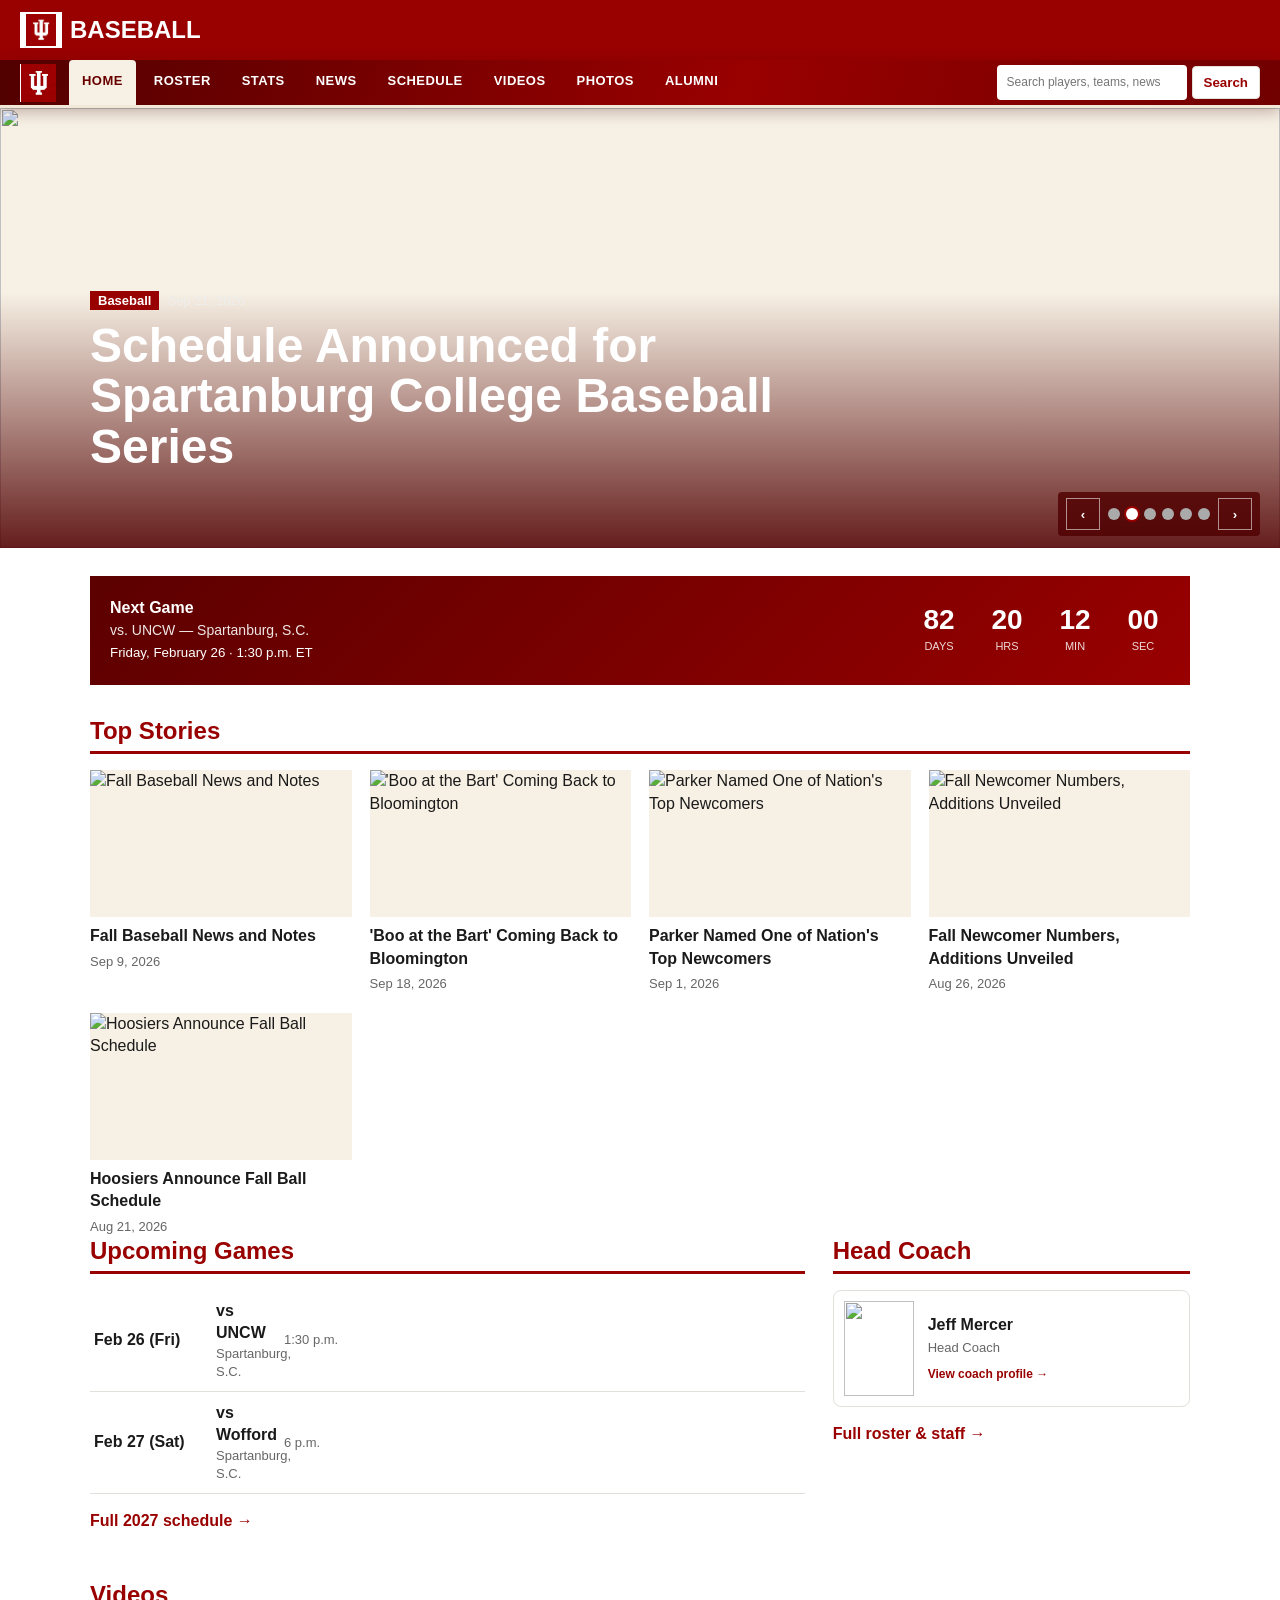
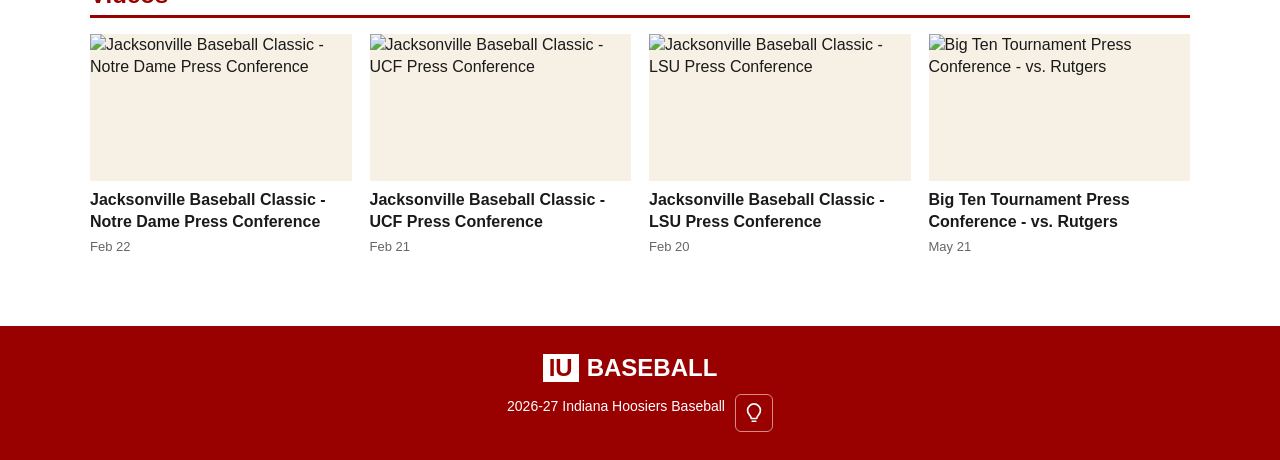
==== index.html @ c3f351bb "hi" ====
<!DOCTYPE html>
<html lang="en"><head><meta charset="utf-8">
<meta name="viewport" content="width=device-width,initial-scale=1">
<title>IU Baseball - Home</title>
<link rel="stylesheet" href="style.css">
</head><body>
<header class="top"><a class="brand" href="index.html"><b><img src="images/iu-altius-logo.jpg" alt="IU"></b> BASEBALL</a></header>
<nav class="sub" aria-label="Main navigation"><a class=on aria-current="page" href="index.html">Home</a><a href="Roster.html">Roster</a><a href="Stats.html">Stats</a><a href="News.html">News</a><a href="Schedule.html">Schedule</a><a href="Videos.html">Videos</a><a href="Photos.html">Photos</a><form class="site-search" action="Search.html" role="search"><input type="search" name="q" placeholder="Search players, teams, news" aria-label="Search players, opponents, and articles"><button type="submit">Search</button></form></nav>
<main id="app" data-view="index"></main>
<footer><div class="brand" style="justify-content:center"><b>IU</b> BASEBALL</div>2026-27 Indiana Hoosiers Baseball</footer>
<script src="Data.js"></script>
<script src="Render.js"></script>
<div class="modal-bg" id="modalBg"><div class="modal"><div class="mhead"><h3 id="mTitle"></h3><button class="mclose" onclick="closeModal()">&times;</button></div><div class="mbody" id="mBody"></div></div></div>
</body></html>
---- style.css ----
:root{--c:#990000;--d:#5c0000;--ink:#1a1a1a;--m:#666;--l:#e3e0dc;--s:#f5f3f0}

*{box-sizing:border-box}

body{
  margin:0;
  font-family:"Helvetica Neue",Arial,sans-serif;
  color:var(--ink);
  line-height:1.4;
}

a{
  color:inherit;
  text-decoration:none;
}

a:focus-visible{
  outline:3px solid #000;
  outline-offset:2px;
}

.top{
  background:var(--c);
  color:#fff;
  display:flex;
  align-items:center;
  padding:0 20px;
  height:60px;
  gap:8px;
}

.brand{
  font:700 24px/1 Impact,"Arial Narrow",sans-serif;
  display:flex;
  gap:8px;
  align-items:center;
  margin-right:20px;
}

.brand b{
  background:#fff;
  color:var(--c);
  padding:2px 6px;
  display:flex;
  align-items:center;
  justify-content:center;
}

.brand b img{
  display:block;
  width:30px;
  height:32px;
  object-fit:contain;
}

.top nav{
  display:flex;
  overflow-x:auto;
}

.top nav a{
  padding:20px 13px;
  font-weight:600;
  font-size:14px;
  white-space:nowrap;
}

.top nav a:hover{
  background:var(--d);
}

.sub{
  position:sticky;
  top:0;
  z-index:30;
  background:linear-gradient(105deg,#520000 0%,#990000 58%,#710000 100%);
  border-bottom:3px solid #f2e8d7;
  box-shadow:0 4px 14px rgba(56,0,0,.28);
  display:flex;
  align-items:center;
  gap:5px;
  padding:0 20px;
  overflow-x:auto;
  scrollbar-width:thin;
}

.sub .sp{
  font:700 21px Impact,"Arial Narrow",sans-serif;
  color:var(--c);
  margin-right:24px;
}

.sub:before{
  content:"";
  display:block;
  width:32px;
  height:34px;
  background:#fff url("images/iu-altius-logo.jpg") center/contain no-repeat;
  padding:2px;
  margin-right:8px;
  flex:none;
}

.sub a{
  padding:12px 13px;
  color:#fff;
  font-weight:700;
  font-size:13px;
  letter-spacing:.035em;
  text-transform:uppercase;
  border-bottom:3px solid transparent;
  border-radius:4px 4px 0 0;
  white-space:nowrap;
  transition:background .18s,color .18s,transform .18s;
}

.sub a:hover{
  background:rgba(255,255,255,.15);
  color:#fff;
  transform:translateY(-1px);
}

.sub a.on{
  color:#690000;
  background:#f7f0e4;
  border-bottom-color:#f7f0e4;
}

.wrap{
  max-width:1140px;
  margin:0 auto;
  padding:28px 20px;
}

h2{
  font:700 24px Impact,"Arial Narrow",sans-serif;
  color:var(--c);
  border-bottom:3px solid var(--c);
  padding-bottom:6px;
  margin:32px 0 16px;
}

h2:first-child{
  margin-top:0;
}

/* =========================
   HERO
   ========================= */

.hero{
  position:relative;
  height:440px;
  background:#f7f0e4;
  color:#fff;
  display:flex;
  align-items:flex-end;
  overflow:hidden;
}

.hero:after{
  content:"";
  position:absolute;
  z-index:1;
  inset:0;
  pointer-events:none;
  background:linear-gradient(transparent 42%,rgba(80,0,0,.88));
}

.hero .hero-image{
  position:absolute;
  inset:0;
  width:100%;
  height:100%;
  object-fit:contain;
  background:#f7f0e4;
  opacity:0;
  transition:opacity .8s ease;
}

.hero .hero-image.active{
  opacity:1;
}

.hero .hero-content{
  position:relative;
  z-index:2;
  padding:32px 20px 76px;
  max-width:1140px;
  margin:0 auto;
  width:100%;
}

.hero-slider{
  position:relative;
}

.tag{
  background:var(--c);
  padding:2px 8px;
  font-size:13px;
  font-weight:700;
  margin-right:8px;
}

.hero h1{
  font:700 clamp(26px,5vw,48px)/1.05 Impact,"Arial Narrow",sans-serif;
  margin:10px 0 0;
  max-width:min(800px,calc(100% - 120px));
}

.hero-controls{
  position:absolute;
  z-index:3;
  right:20px;
  bottom:12px;
  display:flex;
  align-items:center;
  gap:8px;
  padding:6px 8px;
  background:rgba(80,0,0,.82);
  border-radius:4px;
}

.hero-controls button{
  min-width:34px;
  height:32px;
  border:1px solid rgba(255,255,255,.55);
  background:transparent;
  color:#fff;
  font-weight:700;
  cursor:pointer;
}

.hero-controls button:hover,
.hero-controls button:focus-visible{
  background:var(--c);
}

.hero-dots{
  display:flex;
  align-items:center;
  gap:6px;
}

.hero-dots .story-dot{
  min-width:12px;
  width:12px;
  height:12px;
  border:0;
  border-radius:50%;
  padding:0;
  background:#aaa;
}

.hero-dots .story-dot.on{
  background:#fff;
  box-shadow:0 0 0 2px var(--c);
}

/* =========================
   GENERAL CARDS
   ========================= */

.grid{
  display:grid;
  gap:18px;
  grid-template-columns:repeat(auto-fill,minmax(250px,1fr));
}

.card img{
  width:100%;
  aspect-ratio:16/9;
  object-fit:contain;
  background:#f7f0e4;
  display:block;
}

.card h3{
  font-size:16px;
  margin:8px 0 2px;
}

.card:hover h3{
  color:var(--c);
}

.card small,
.date{
  color:var(--m);
  font-size:13px;
}

/* =========================
   GAMES
   ========================= */

.game{
  display:grid;
  grid-template-columns:110px 56px 1fr 130px;
  gap:12px;
  align-items:center;
  padding:10px 4px;
  border-bottom:1px solid var(--l);
}

.game img{
  width:48px;
  height:48px;
  object-fit:contain;
}

.game b{
  font-size:16px;
}

.game span{
  color:var(--m);
  font-size:13px;
  display:block;
}

.pill{
  background:var(--c);
  color:#fff;
  font-size:11px;
  padding:1px 6px;
  margin-left:6px;
  font-weight:700;
  font-style:normal;
}

/* =========================
   PLAYER / ROSTER CARDS
   ========================= */

.pl{
  text-align:center;
  display:block;
  position:relative;
  overflow:hidden;
  border:1px solid var(--l);
}

/*
   ALL roster cards use the exact same
   340px tall image area.
*/
.pl .ph-wrap{
  width:100%;
  height:340px;
  overflow:hidden;
  background:var(--s);
  display:flex;
  align-items:flex-start;
  justify-content:center;
  position:relative;
}

/*
   REAL PLAYER PHOTOS

   contain = don't crop the player
   center top = prioritize the player's
   head and hat at the top
*/
.pl img.ph{
  display:block;
  width:100%;
  height:100%;
  object-fit:cover;
  object-position:center 12%;
  transform:scale(1.05);
  transform-origin:center top;
  background:var(--s);
}

.top-row,
.team-stats-row{
  display:grid;
  gap:18px;
  grid-template-columns:1.2fr 1fr;
  margin:18px 0 8px;
}

.panel{
  background:#fff;
  border:1px solid var(--l);
  border-radius:12px;
  padding:16px 18px;
  box-shadow:0 12px 28px rgba(0,0,0,.04);
}

.panel h2{
  margin:0 0 12px;
  padding-bottom:6px;
  font-size:22px;
}

.mini-table{
  width:100%;
  border-collapse:collapse;
  font-size:13px;
}

.mini-table th,
.mini-table td{
  padding:8px 6px;
  border-bottom:1px solid var(--l);
  text-align:left;
}

.mini-table th{
  font-size:11px;
  text-transform:uppercase;
  letter-spacing:.08em;
  color:var(--m);
}

.mini-table .active td{
  background:rgba(153,0,0,.04);
  color:var(--c);
  font-weight:700;
}

.leaders-grid{
  display:grid;
  gap:10px;
}

.leader-item{
  display:flex;
  align-items:center;
  gap:10px;
  padding:8px 0;
  border-bottom:1px solid var(--l);
}

.leader-item:last-child{
  border-bottom:0;
}

.leader-item img{
  width:52px;
  height:52px;
  object-fit:cover;
  border-radius:50%;
  border:1px solid var(--l);
  background:var(--s);
}

.leader-item strong,
.leader-item span,
.leader-item b{
  display:block;
}

.leader-item span{
  color:var(--m);
  font-size:12px;
  text-transform:uppercase;
}

.leader-item b{
  color:var(--c);
  font-size:16px;
}

@media (max-width: 720px){
  .top-row,
  .team-stats-row,
  .two{
    grid-template-columns:1fr;
  }
}

.site-search{
  display:flex;
  align-items:center;
  gap:5px;
  margin-left:auto;
  padding:5px 0 5px 8px;
  flex:none;
}

.site-search input{
  width:190px;
  border:1px solid rgba(255,255,255,.4);
  border-radius:4px;
  background:#fff;
  padding:8px 9px;
  font:inherit;
  font-size:12px;
}

.site-search button,
.roster-filters button{
  border:1px solid #e3e0dc;
  background:#fff;
  color:var(--c);
  border-radius:4px;
  padding:8px 11px;
  font-weight:700;
  cursor:pointer;
}

.site-search button:hover,
.roster-filters button:hover,
.roster-filters button.on{
  background:#f2e8d7;
  color:var(--d);
}

.roster-filters{
  display:flex;
  flex-wrap:wrap;
  gap:8px;
}

.roster-grid{
  grid-template-columns:repeat(auto-fill,minmax(170px,1fr));
}

.pl[role="link"]{
  cursor:pointer;
}

.roster-grid .pl[hidden]{
  display:none;
}

.pl[role="link"]:focus-visible{
  outline:3px solid var(--c);
  outline-offset:3px;
}

.page-heading,
.section-heading{
  display:flex;
  align-items:center;
  justify-content:space-between;
  gap:12px;
}

.page-heading h2,
.section-heading h2{
  flex:1;
}

.season-control{
  display:flex;
  align-items:center;
  gap:8px;
  white-space:nowrap;
  font-size:13px;
  font-weight:700;
}

.season-control select{
  border:1px solid var(--l);
  border-radius:4px;
  background:#fff;
  padding:8px 10px;
  font:inherit;
}

.home-dashboard{
  display:grid;
  grid-template-columns:1.1fr .9fr;
  gap:18px;
  margin:18px 0;
}

.section-heading a,
.back-link{
  color:var(--c);
  font-weight:700;
  font-size:13px;
}

.empty-state{
  color:var(--m);
  font-size:14px;
  margin:12px 0;
}

.result-list{
  display:grid;
  gap:8px;
}

.result-card{
  display:flex;
  flex-direction:column;
  align-items:flex-start;
  gap:4px;
  width:100%;
  border:1px solid var(--l);
  border-radius:6px;
  background:#fff;
  padding:10px 12px;
  color:var(--ink);
  text-align:left;
  cursor:pointer;
}

.result-card:hover,
.search-results button:hover{
  border-color:var(--c);
  background:#fbf8f3;
}

.result-card span,
.result-card small{
  color:var(--m);
  font-size:12px;
}

.home-leaders{
  margin:18px 0;
}

.leaders-grid{
  grid-template-columns:repeat(auto-fit,minmax(150px,1fr));
}

.leader-item{
  color:inherit;
}

.leader-item:hover strong{
  color:var(--c);
}

.team-stats-row{
  margin:18px 0;
}

.team-stats-row>.panel{
  min-width:0;
}

.stats-table{
  width:100%;
  border-collapse:collapse;
  white-space:nowrap;
  font-size:13px;
}

.stats-table th,
.stats-table td{
  padding:8px 7px;
  border-bottom:1px solid var(--l);
  text-align:left;
}

.stats-table th button{
  border:0;
  background:none;
  color:var(--m);
  padding:0;
  font:700 11px Arial,sans-serif;
  cursor:pointer;
}

.stats-table th button:hover,
.stats-table td a{
  color:var(--c);
}

.table-scroll{
  max-width:100%;
  overflow-x:auto;
}

.empty-cell{
  color:var(--m);
  padding:12px !important;
}

.series-dates button{
  min-height:76px;
  padding:10px 12px;
  border:0;
  border-right:1px solid var(--l);
  background:#fff;
  text-align:left;
  cursor:pointer;
}

.series-dates button:hover{
  background:#fbf8f3;
}

.series-dates button b,
.series-dates button span,
.series-dates button small{
  display:block;
}

.series-dates button small{
  color:var(--c);
  font-size:11px;
  margin-top:5px;
}

.game-detail dl,
.profile-bio dl{
  display:grid;
  grid-template-columns:minmax(120px,.7fr) 1fr;
  gap:8px 14px;
}

.game-detail dt,
.profile-bio dt{
  color:var(--m);
  font-weight:700;
}

.game-detail dd,
.profile-bio dd{
  margin:0;
}

.button-link{
  display:inline-block;
  border-radius:4px;
  background:var(--c);
  color:#fff;
  padding:9px 13px;
  font-weight:700;
}

.player-profile{
  display:grid;
  grid-template-columns:minmax(220px,.8fr) 1.2fr;
  gap:18px;
  margin:16px 0;
}

.profile-photo{
  width:100%;
  max-height:480px;
  object-fit:cover;
  object-position:center 8%;
  border-radius:10px;
  background:#fff;
}

.profile-bio h2{
  margin-top:0;
}

.profile-number{
  display:inline-block;
  color:#fff;
  background:var(--c);
  border-radius:4px;
  padding:4px 8px;
  font-weight:700;
}

.profile-stats,
.player-profile~.panel{
  margin:18px 0;
}

.search-results{
  display:grid;
  gap:8px;
  margin-bottom:20px;
}

.search-results button{
  border:1px solid var(--l);
  border-radius:5px;
  background:#fff;
  color:var(--ink);
  padding:12px;
  text-align:left;
  cursor:pointer;
}

@media (max-width: 720px){
  .home-dashboard,
  .player-profile{
    grid-template-columns:1fr;
  }

  .profile-photo{
    max-height:420px;
  }

  .site-search input{
    width:150px;
  }

  .page-heading{
    align-items:flex-start;
    flex-direction:column;
  }
}

/*
   IU LOGO FALLBACK

   Takes up the FULL 340px photo section
   instead of being limited to a small
   logo in the middle.
*/
.pl img.iulogo,
.pl .iulogo{
  display:block;
  width:100%;
  height:100%;
  max-width:none;
  max-height:none;
  object-fit:contain;
  object-position:center center;
  background:#fff;
  padding:0;
  margin:0;
}

/* Non-image placeholder */
.ph{
  background:linear-gradient(160deg,var(--c),var(--d));
  color:#fff;
  display:flex;
  flex-direction:column;
  align-items:center;
  justify-content:center;
  font:700 44px Impact,sans-serif;
  position:relative;
  width:100%;
  height:100%;
}

.ph small{
  font:600 13px Arial;
  opacity:.8;
}

.ph i{
  position:absolute;
  top:6px;
  left:8px;
  font:700 18px Arial;
  font-style:normal;
}

.pl h3{
  font-size:15px;
  margin:8px 0 0;
}

.pl p{
  margin:2px 0;
  font-size:13px;
  color:var(--m);
}

.pl .meta{
  padding:8px 6px;
}

/* Player hover overlay */

.pl .ov{
  position:absolute;
  inset:0;
  background:rgba(0,0,0,.72);
  display:flex;
  flex-direction:column;
  align-items:center;
  justify-content:center;
  gap:8px;
  opacity:0;
  transition:opacity .15s;
}

.pl:hover .ov,
.pl:focus-within .ov{
  opacity:1;
}

.ov button{
  background:#fff;
  color:var(--c);
  border:0;
  font-weight:700;
  font-size:12px;
  padding:6px 14px;
  cursor:pointer;
}

.ov button:hover{
  background:var(--s);
}

/* =========================
   COACHES
   ========================= */

.co{
  display:flex;
  gap:14px;
  align-items:center;
}

.co img{
  width:70px;
  height:95px;
  object-fit:contain;
}

.note{
  background:var(--s);
  border-left:4px solid var(--c);
  padding:10px 14px;
  font-size:13px;
  color:var(--m);
  margin-top:24px;
}

.two{
  display:grid;
  gap:28px;
  grid-template-columns:2fr 1fr;
}

/* =========================
   SCHEDULE
   ========================= */

.schedule-filters{
  display:flex;
  flex-wrap:wrap;
  gap:8px;
  margin:18px 0 8px;
}

.schedule-filters button{
  border:1px solid var(--l);
  background:#fff;
  color:var(--ink);
  padding:8px 14px;
  font-weight:700;
  cursor:pointer;
}

.schedule-filters button:hover,
.schedule-filters button.on{
  background:var(--c);
  border-color:var(--c);
  color:#fff;
}

.schedule-count{
  font-size:13px;
  color:var(--m);
  margin:8px 0 14px;
}

.schedule-grid{
  display:grid;
  grid-template-columns:repeat(2,minmax(0,1fr));
  gap:14px;
}

.series{
  border:1px solid var(--l);
  background:#fff;
}

.series-head{
  display:flex;
  align-items:center;
  gap:12px;
  padding:12px;
  border-bottom:1px solid var(--l);
}

.series-head img{
  width:52px;
  height:52px;
  object-fit:contain;
  flex:none;
}

.series-head div{
  min-width:0;
  flex:1;
}

.series-head h3{
  margin:0;
  font-size:16px;
}

.series-head p{
  margin:3px 0 0;
  color:var(--m);
  font-size:12px;
}

.series-badge{
  background:var(--s);
  color:var(--c);
  font-size:11px;
  font-weight:700;
  padding:4px 7px;
}

.series-dates{
  display:grid;
  grid-template-columns:repeat(auto-fit,minmax(94px,1fr));
}

.series-dates div{
  padding:10px 12px;
  border-right:1px solid var(--l);
}

.series-dates div:last-child{
  border-right:0;
}

.series-dates b,
.series-dates span{
  display:block;
}

.series-dates b{
  font-size:13px;
}

.series-dates span{
  color:var(--m);
  font-size:12px;
  margin-top:2px;
}

/* =========================
   FOOTER
   ========================= */

footer{
  background:var(--c);
  color:#fff;
  text-align:center;
  padding:28px 20px;
  font-size:14px;
  margin-top:40px;
}

/* =========================
   COUNTDOWN
   ========================= */

.countdown{
  background:linear-gradient(135deg,var(--d),var(--c));
  color:#fff;
  padding:22px 20px;
  display:flex;
  flex-wrap:wrap;
  gap:24px;
  align-items:center;
  justify-content:space-between;
  margin-bottom:8px;
}

.countdown h3{
  margin:0 0 4px;
  font:700 16px/1.2 Impact,"Arial Narrow",sans-serif;
}

.countdown .opp{
  font-size:14px;
  opacity:.9;
}

.cd-nums{
  display:flex;
  gap:14px;
}

.cd-nums div{
  text-align:center;
  min-width:54px;
}

.cd-nums b{
  display:block;
  font:700 28px/1 Impact,sans-serif;
}

.cd-nums span{
  font-size:11px;
  opacity:.85;
  text-transform:uppercase;
}

/* =========================
   MODAL
   ========================= */

.modal-bg{
  position:fixed;
  inset:0;
  background:rgba(0,0,0,.6);
  display:none;
  align-items:center;
  justify-content:center;
  z-index:50;
  padding:20px;
}

.modal-bg.open{
  display:flex;
}

.modal{
  background:var(--bg,#fff);
  max-width:520px;
  width:100%;
  max-height:85vh;
  overflow:auto;
  position:relative;
  color:var(--ink);
}

.modal .mhead{
  background:var(--c);
  color:#fff;
  padding:16px 20px;
  display:flex;
  justify-content:space-between;
  align-items:center;
}

.modal .mhead h3{
  margin:0;
  font:700 20px Impact,"Arial Narrow",sans-serif;
}

.modal .mclose{
  background:none;
  border:0;
  color:#fff;
  font-size:22px;
  cursor:pointer;
  line-height:1;
}

.modal .mbody{
  padding:18px 20px;
}

.modal table{
  width:100%;
  border-collapse:collapse;
  margin-top:8px;
}

.modal td,
.modal th{
  padding:6px 8px;
  border-bottom:1px solid var(--l);
  text-align:left;
  font-size:14px;
}

.tabs{
  display:flex;
  gap:4px;
  margin-bottom:10px;
}

.tabs button{
  flex:1;
  padding:8px;
  border:1px solid var(--l);
  background:var(--s);
  font-weight:700;
  font-size:13px;
  cursor:pointer;
}

.tabs button.on{
  background:var(--c);
  color:#fff;
  border-color:var(--c);
}

.tabpane{
  display:none;
}

.tabpane.on{
  display:block;
}

/* =========================
   LIVE SCORE
   ========================= */

.ls-board{
  border:1px solid var(--l);
}

.ls-head{
  background:var(--c);
  color:#fff;
  padding:10px 16px;
  font-weight:700;
}

.ls-status{
  padding:14px 16px;
  color:var(--m);
  font-size:14px;
}

table.linescore{
  width:100%;
  border-collapse:collapse;
  font-size:13px;
}

table.linescore th,
table.linescore td{
  border:1px solid var(--l);
  padding:6px 8px;
  text-align:center;
}

table.linescore td:first-child,
table.linescore th:first-child{
  text-align:left;
}

/* =========================
   BLOG
   ========================= */

.blog-entry{
  display:flex;
  gap:14px;
  padding:14px 0;
  border-bottom:1px solid var(--l);
}

.blog-entry b{
  color:var(--c);
  min-width:70px;
  display:inline-block;
}

/* =========================
   PHOTO GRID
   ========================= */

.photo-grid{
  display:grid;
  gap:10px;
  grid-template-columns:repeat(auto-fill,minmax(220px,1fr));
}

.photo-grid img{
  width:100%;
  aspect-ratio:4/3;
  object-fit:contain;
  background:#f7f0e4;
  cursor:pointer;
}

/* =========================
   LIVE UPDATE
   ========================= */

.live-update{
  display:flex;
  gap:14px;
  align-items:center;
  margin:18px 0;
  padding:14px 16px;
  background:#f7f0e4;
  border-left:4px solid var(--c);
}

.live-badge{
  flex:none;
  background:var(--c);
  color:#fff;
  font-size:12px;
  font-weight:800;
  letter-spacing:.08em;
  padding:5px 8px;
}

.live-update div{
  flex:1;
}

.live-update p{
  margin:3px 0 0;
  font-size:13px;
}

.live-update>a{
  color:var(--c);
  font-weight:700;
  white-space:nowrap;
}

.live-update>a:hover{
  text-decoration:underline;
}

/* =========================
   RESPONSIVE
   ========================= */

@media(max-width:800px){

  .two{
    grid-template-columns:1fr;
  }

  .game{
    grid-template-columns:80px 44px 1fr;
  }

  .game .t{
    display:none;
  }

  .hero{
    height:320px;
  }

  .schedule-grid{
    grid-template-columns:1fr;
  }
}

@media(max-width:540px){

  .sub{
    padding:0 8px;
  }
}

  .schedule-title{
    display:flex;
    align-items:flex-end;
    justify-content:space-between;
    gap:18px;
    padding:8px 0 18px;
  }

  .schedule-title h2,
  .stats-page .page-heading h2{
    margin:4px 0 6px;
  }

  .schedule-title p{
    margin:0;
    color:var(--m);
  }

  .schedule-eyebrow{
    color:var(--m);
    font-size:12px;
    font-weight:700;
    letter-spacing:.1em;
    text-transform:uppercase;
  }

  .schedule-countdown-link{
    padding:9px 14px;
    border:1px solid var(--l);
    border-radius:6px;
    color:var(--c);
    font-weight:700;
    white-space:nowrap;
  }

  .schedule-page .countdown-compact{
    min-height:0;
    padding:15px 20px;
    margin:0 0 24px;
    gap:12px;
    border-radius:10px;
    box-shadow:0 10px 22px rgba(92,0,0,.13);
  }

  .schedule-page .countdown-compact>div:first-child{
    min-width:0;
    flex:1;
  }

  .schedule-page .countdown-compact h3{
    font-size:19px;
  }

  .schedule-page .countdown-compact .cd-nums{
    gap:8px;
  }

  .schedule-page .countdown-compact .cd-nums div{
    min-width:42px;
  }

  .schedule-page .countdown-compact .cd-nums b{
    font-size:26px;
  }

  .schedule-season-heading{
    display:flex;
    align-items:baseline;
    justify-content:space-between;
    gap:12px;
    margin:20px 0 10px;
  }

  .schedule-season-heading h3{
    margin:0;
    font:700 21px Impact,"Arial Narrow",sans-serif;
  }

  .schedule-season-heading span{
    color:var(--m);
    font-size:13px;
  }

  .schedule-page .schedule-filters{
    padding:12px;
    margin:0;
    border:1px solid var(--l);
    border-radius:8px 8px 0 0;
    background:#faf9f7;
  }

  .schedule-page .schedule-count{
    margin:0;
    padding:8px 12px;
    border:1px solid var(--l);
    border-top:0;
    border-radius:0 0 8px 8px;
  }

  .schedule-page .schedule-grid{
    grid-template-columns:repeat(3,minmax(0,1fr));
    gap:16px;
    margin-top:18px;
  }

  .schedule-page .series{
    overflow:hidden;
    border:1px solid #ded9d3;
    border-radius:10px;
    box-shadow:0 6px 18px rgba(0,0,0,.045);
    transition:transform .16s ease,box-shadow .16s ease;
  }

  .schedule-page .series:hover{
    transform:translateY(-2px);
    box-shadow:0 11px 24px rgba(0,0,0,.09);
  }

  .schedule-page .series-head{
    min-height:92px;
    padding:13px;
    background:linear-gradient(110deg,#fff 0%,#faf8f5 100%);
  }

  .schedule-page .series-head img{
    width:58px;
    height:58px;
  }

  .schedule-page .series-head h3{
    font-size:17px;
  }

  .schedule-page .series-badge{
    flex:none;
    border-radius:999px;
    padding:5px 9px;
  }

  .schedule-page .series-dates{
    grid-template-columns:repeat(auto-fit,minmax(100px,1fr));
  }

  .schedule-page .series-dates button{
    width:100%;
    min-width:0;
    min-height:78px;
    padding:10px;
    border-right:1px solid var(--l);
  }

  .schedule-page .series-dates button:last-child{
    border-right:0;
  }

  .schedule-page .series-dates button b{
    font-size:13px;
  }

  .schedule-page .series-dates button span{
    color:var(--m);
    font-size:12px;
  }

  .coach-card{
    min-height:116px;
    border:1px solid var(--l);
    border-radius:8px;
    padding:10px;
    color:inherit;
    transition:border-color .15s ease,transform .15s ease,box-shadow .15s ease;
  }

  .coach-card:hover{
    border-color:var(--c);
    transform:translateY(-2px);
    box-shadow:0 8px 18px rgba(0,0,0,.08);
  }

  .coach-card .coach-link{
    display:block;
    margin-top:7px;
    color:var(--c);
    font-size:12px;
    font-weight:700;
  }

  .coach-profile{
    display:grid;
    grid-template-columns:minmax(220px,.72fr) 1.28fr;
    gap:24px;
    margin-top:18px;
    padding:22px;
  }

  .coach-profile>img{
    display:block;
    width:100%;
    max-height:460px;
    object-fit:cover;
    object-position:center top;
    border-radius:8px;
    background:var(--s);
  }

  .coach-profile h2{
    margin:5px 0 8px;
  }

  .coach-profile-content{
    min-width:0;
  }

  .coach-biography p{
    margin:0 0 14px;
    line-height:1.65;
  }

  .player-bio-copy{
    line-height:1.65;
    white-space:pre-line;
  }

  .player-season-stats{
    display:grid;
    grid-template-columns:repeat(auto-fit,minmax(260px,1fr));
    gap:18px;
    margin-top:16px;
  }

  .player-stat-category{
    min-width:0;
  }

  .player-stat-category h3{
    margin:0 0 8px;
  }

  .coach-role{
    margin:0 0 18px;
    color:var(--m);
    font-weight:700;
  }

  .coach-profile li,
  .season-notes li{
    margin:8px 0;
  }

  .record-summary{
    display:flex;
    gap:12px;
    margin:18px 0;
  }

  .record-summary>div{
    display:flex;
    flex-direction:column;
    gap:3px;
    min-width:145px;
    padding:14px 18px;
    border-left:4px solid var(--c);
    border-radius:5px;
    background:var(--s);
  }

  .record-summary span{
    color:var(--m);
    font-size:12px;
    font-weight:700;
    text-transform:uppercase;
  }

  .record-summary strong{
    color:var(--c);
    font:700 26px Impact,"Arial Narrow",sans-serif;
  }

  .history-stats-grid{
    display:grid;
    grid-template-columns:repeat(3,minmax(0,1fr));
    gap:14px;
  }

  .history-panel h3,
  .season-notes h3{
    margin:0 0 10px;
    color:var(--c);
  }

  .history-panel .mini-table th{
    text-align:left;
  }

  .season-notes{
    margin-top:16px;
  }

  @media(max-width:1000px){
    .schedule-page .schedule-grid{
      grid-template-columns:repeat(2,minmax(0,1fr));
    }
  }

  @media(max-width:720px){
    .schedule-title{
      align-items:flex-start;
    }

    .schedule-page .countdown-compact .cd-nums{
      gap:12px;
    }

    .history-stats-grid{
      grid-template-columns:repeat(2,minmax(0,1fr));
    }

    .coach-profile{
      grid-template-columns:minmax(150px,.7fr) 1.3fr;
      gap:14px;
      padding:16px;
    }
  }

  @media(max-width:540px){
    .schedule-title{
      flex-direction:row;
      align-items:center;
      gap:10px;
    }

    .schedule-countdown-link{
      padding:8px 10px;
      font-size:12px;
    }

    .schedule-page .countdown-compact .cd-nums{
      gap:4px;
    }

    .schedule-page .countdown-compact .cd-nums div{
      min-width:34px;
    }

    .schedule-page .countdown-compact .cd-nums b{
      font-size:22px;
    }

    .schedule-page .schedule-grid{
      grid-template-columns:1fr;
    }

    .schedule-season-heading{
      align-items:flex-start;
      flex-direction:column;
    }

    .history-stats-grid,
    .coach-profile{
      grid-template-columns:1fr;
    }

    .coach-profile>img{
      max-height:380px;
    }
  }

@media(max-width:540px){

  .sub:before{
    margin-right:3px;
  }

  .sub a{
    padding:12px 10px;
    font-size:12px;
  }

  .hero{
    height:300px;
  }

  .hero .hero-content{
    padding:22px 14px 76px;
  }

  .hero-controls{
    right:8px;
    bottom:8px;
    gap:5px;
  }

  .hero-controls button{
    min-width:30px;
    height:30px;
  }

  .hero-dots{
    gap:4px;
  }

  .hero-dots .story-dot{
    min-width:10px;
    width:10px;
    height:10px;
  }

  .series-head{
    gap:8px;
    padding:10px;
  }

  .series-head img{
    width:44px;
    height:44px;
  }

  .series-dates div{
    padding:9px 8px;
  }

  .live-update{
    align-items:flex-start;
    flex-wrap:wrap;
  }

  .live-update div{
    min-width:calc(100% - 70px);
  }

  .live-update>a{
    margin-left:58px;
  }

  /* Same consistent roster image area on mobile */
  .pl .ph-wrap{
    height:320px;
  }
}

@media(prefers-reduced-motion:reduce){

  .sub a,
  .hero .hero-image{
    transition:none;
  }
}

body{
  background:var(--page-bg,#fff);
}

.theme-toggle,
.print-button{
  border:1px solid currentColor;
  border-radius:6px;
  padding:8px 11px;
  background:transparent;
  color:inherit;
  font:600 13px Arial,sans-serif;
  cursor:pointer;
  white-space:nowrap;
}

.theme-toggle{
  margin-left:auto;
  color:#fff;
  border-color:rgba(255,255,255,.55);
}

.theme-toggle-footer{
  display:inline-flex;
  align-items:center;
  justify-content:center;
  width:38px;
  height:38px;
  margin:12px 0 0 10px;
  padding:7px;
  vertical-align:middle;
  color:#fff;
  border-color:rgba(255,255,255,.55);
}

.theme-toggle-footer svg{
  width:22px;
  height:22px;
  fill:none;
  stroke:currentColor;
  stroke-linecap:round;
  stroke-linejoin:round;
  stroke-width:1.8;
}

.theme-toggle:hover{
  background:rgba(255,255,255,.15);
}

.schedule-title-actions{
  display:flex;
  align-items:center;
  justify-content:flex-end;
  gap:10px;
}

.print-button{
  color:var(--c);
  border-color:var(--l);
}

.game-actions{
  display:flex;
  flex-wrap:wrap;
  gap:7px;
  border-top:1px solid var(--l);
  padding:10px 14px 13px;
}

.game-actions button{
  border:1px solid var(--l);
  border-radius:5px;
  padding:6px 10px;
  background:var(--s);
  color:var(--c);
  font-weight:700;
  cursor:pointer;
}

.game-actions button:hover,
.print-button:hover{
  border-color:var(--c);
}

.rotation-panel{
  margin:0 0 22px;
}

.rotation-panel h2{
  margin-bottom:6px;
}

.rotation-grid{
  display:grid;
  grid-template-columns:repeat(auto-fit,minmax(150px,1fr));
  gap:12px;
}

.rotation-grid>div,
.alumni-card{
  border:1px solid var(--l);
  border-radius:8px;
  padding:14px;
}

.rotation-grid span,
.rotation-grid small{
  display:block;
  color:var(--m);
  font-size:12px;
}

.rotation-grid b{
  display:block;
  margin:4px 0;
}

.alumni-card h3{
  margin:8px 0 3px;
}

.alumni-card p{
  color:var(--m);
}

.alumni-grid{
  grid-template-columns:repeat(auto-fit,minmax(260px,1fr));
}

.alumni-card{
  min-width:0;
}

.alumni-card dl{
  display:grid;
  grid-template-columns:1fr;
  gap:3px;
  margin:14px 0 0;
  font-size:13px;
}

.alumni-card dt{
  margin-top:6px;
  color:var(--m);
  font-weight:700;
}

.alumni-card dd{
  margin:0;
  overflow-wrap:anywhere;
}

.alumni-roster-section{
  margin-top:28px;
}

.alumni-current-team{
  display:inline-flex;
  align-items:center;
  gap:8px;
}

.alumni-current-team img{
  width:30px;
  height:30px;
  flex:0 0 30px;
  object-fit:contain;
}

.alumni-draft{
  display:flex;
  min-height:78px;
  align-items:center;
  gap:12px;
  margin-bottom:14px;
  padding-bottom:12px;
  border-bottom:1px solid var(--l);
}

.alumni-team-badge{
  display:inline-flex;
  align-items:center;
  gap:7px;
  min-width:0;
  max-width:100%;
  vertical-align:middle;
}

.alumni-team-badge img{
  width:28px;
  height:28px;
  flex:0 0 28px;
  object-fit:contain;
}

.alumni-team-badge>span{
  overflow-wrap:anywhere;
}

.alumni-draft-logo{
  width:66px;
  height:66px;
  flex:0 0 66px;
  justify-content:center;
}

.alumni-draft-logo img{
  width:66px;
  height:66px;
  flex-basis:66px;
  object-fit:contain;
}

.alumni-team-list{
  display:flex;
  flex-wrap:wrap;
  gap:8px 12px;
}

.alumni-debut{
  display:flex;
  flex-wrap:wrap;
  align-items:center;
  gap:4px 8px;
}

.alumni-draft span,
.alumni-draft strong,
.alumni-draft small{
  display:block;
}

.alumni-draft .alumni-team-badge{
  display:inline-flex;
}

.alumni-draft span,
.alumni-draft small{
  color:var(--m);
  font-size:12px;
}

.alumni-draft strong{
  margin:3px 0;
}

.alumni-draft small{
  line-height:1.4;
}

.draft-history-section{
  margin-top:38px;
}

.draft-history-section .section-heading{
  align-items:flex-end;
}

.draft-count{
  color:var(--m);
  font-size:13px;
  white-space:nowrap;
}

.draft-controls{
  display:flex;
  flex-wrap:wrap;
  align-items:center;
  gap:8px;
  margin:16px 0 10px;
}

.draft-controls label{
  font-size:13px;
  font-weight:700;
}

.draft-controls select,
.draft-controls button{
  min-height:38px;
  border:1px solid var(--l);
  border-radius:5px;
  padding:7px 10px;
  background:var(--s);
  color:var(--ink);
  font:inherit;
}

.draft-controls button{
  cursor:pointer;
  font-weight:700;
}

.draft-controls select:focus-visible,
.draft-controls button:focus-visible{
  outline:3px solid var(--c);
  outline-offset:2px;
}

.draft-table{
  width:100%;
  border-collapse:collapse;
  font-size:14px;
}

.draft-table th,
.draft-table td{
  padding:9px 10px;
  border-bottom:1px solid var(--l);
  text-align:left;
  vertical-align:middle;
}

.draft-table th{
  background:var(--s);
  color:var(--m);
  font-size:12px;
  text-transform:uppercase;
}

.draft-table tbody tr:hover{
  background:color-mix(in srgb,var(--c) 5%,var(--s));
}

.draft-table td:first-child,
.draft-table td:nth-last-child(-n+2){
  white-space:nowrap;
}

.draft-team{
  display:inline-flex;
  align-items:center;
  gap:8px;
  min-width:160px;
}

.draft-team img{
  width:30px;
  height:30px;
  flex:0 0 30px;
  object-fit:contain;
}

.draft-note{
  display:block;
  margin-top:3px;
  color:var(--m);
  font-size:11px;
}

.draft-source{
  margin-top:10px;
  color:var(--m);
  font-size:12px;
}

.game-day-score-bar{
  position:sticky;
  z-index:40;
  top:0;
  display:flex;
  align-items:center;
  justify-content:center;
  gap:12px;
  min-height:44px;
  padding:7px 14px;
  background:#222;
  color:#fff;
}

.live-indicator{
  color:#ff6969;
  font-size:12px;
  font-weight:800;
  letter-spacing:.08em;
}

.win-probability-chart{
  display:block;
  width:100%;
  max-width:720px;
  margin:10px auto;
}

.win-probability-chart line{
  stroke:var(--l);
  stroke-dasharray:4 4;
}

.win-probability-chart polyline{
  fill:none;
  stroke:var(--c);
  stroke-width:4;
}

.win-probability-chart text{
  fill:var(--m);
  font-size:12px;
}

html[data-theme="dark"]{
  color-scheme:dark;
  --ink:#f0f0f0;
  --m:#c1c1c1;
  --l:#454545;
  --s:#272727;
  --page-bg:#171717;
}

html[data-theme="dark"] .panel,
html[data-theme="dark"] .series,
html[data-theme="dark"] .card,
html[data-theme="dark"] .pl,
html[data-theme="dark"] .result-card,
html[data-theme="dark"] .search-results button,
html[data-theme="dark"] .modal{
  background:#222;
  color:var(--ink);
}

html[data-theme="dark"] .result-card:hover,
html[data-theme="dark"] .search-results button:hover{
  background:#303030;
}

html[data-theme="dark"] input,
html[data-theme="dark"] select,
html[data-theme="dark"] textarea{
  background:#292929;
  color:var(--ink);
  border-color:var(--l);
}

html[data-theme="dark"] .series-dates button,
html[data-theme="dark"] .game-actions button{
  background:#292929;
  color:#f2b5b5;
}

@media print{
  body{
    color:#000;
    background:#fff;
    font-size:10pt;
  }

  .top,
  .sub,
  footer,
  .no-print,
  .countdown,
  .roster-filters,
  .schedule-filters,
  .schedule-countdown-link,
  .game-actions,
  .ov,
  .back-link{
    display:none !important;
  }

  .wrap{
    width:100%;
    max-width:none;
    padding:0;
  }

  .panel,
  .series,
  .pl{
    color:#000;
    background:#fff !important;
    box-shadow:none;
    break-inside:avoid;
  }

  .roster-grid{
    grid-template-columns:repeat(3,minmax(0,1fr));
    gap:8px;
  }

  .pl .ph-wrap{
    height:180px;
  }

  .schedule-grid{
    grid-template-columns:repeat(2,minmax(0,1fr));
    gap:8px;
  }

  .draft-history-section{
    break-before:page;
  }

  .draft-table tr{
    break-inside:avoid;
  }

  .series-dates button{
    color:#000;
    background:#fff !important;
  }
}

@media(max-width:720px){
  .schedule-title-actions{
    flex-wrap:wrap;
  }

  .game-day-score-bar{
    gap:7px;
    font-size:13px;
  }
}
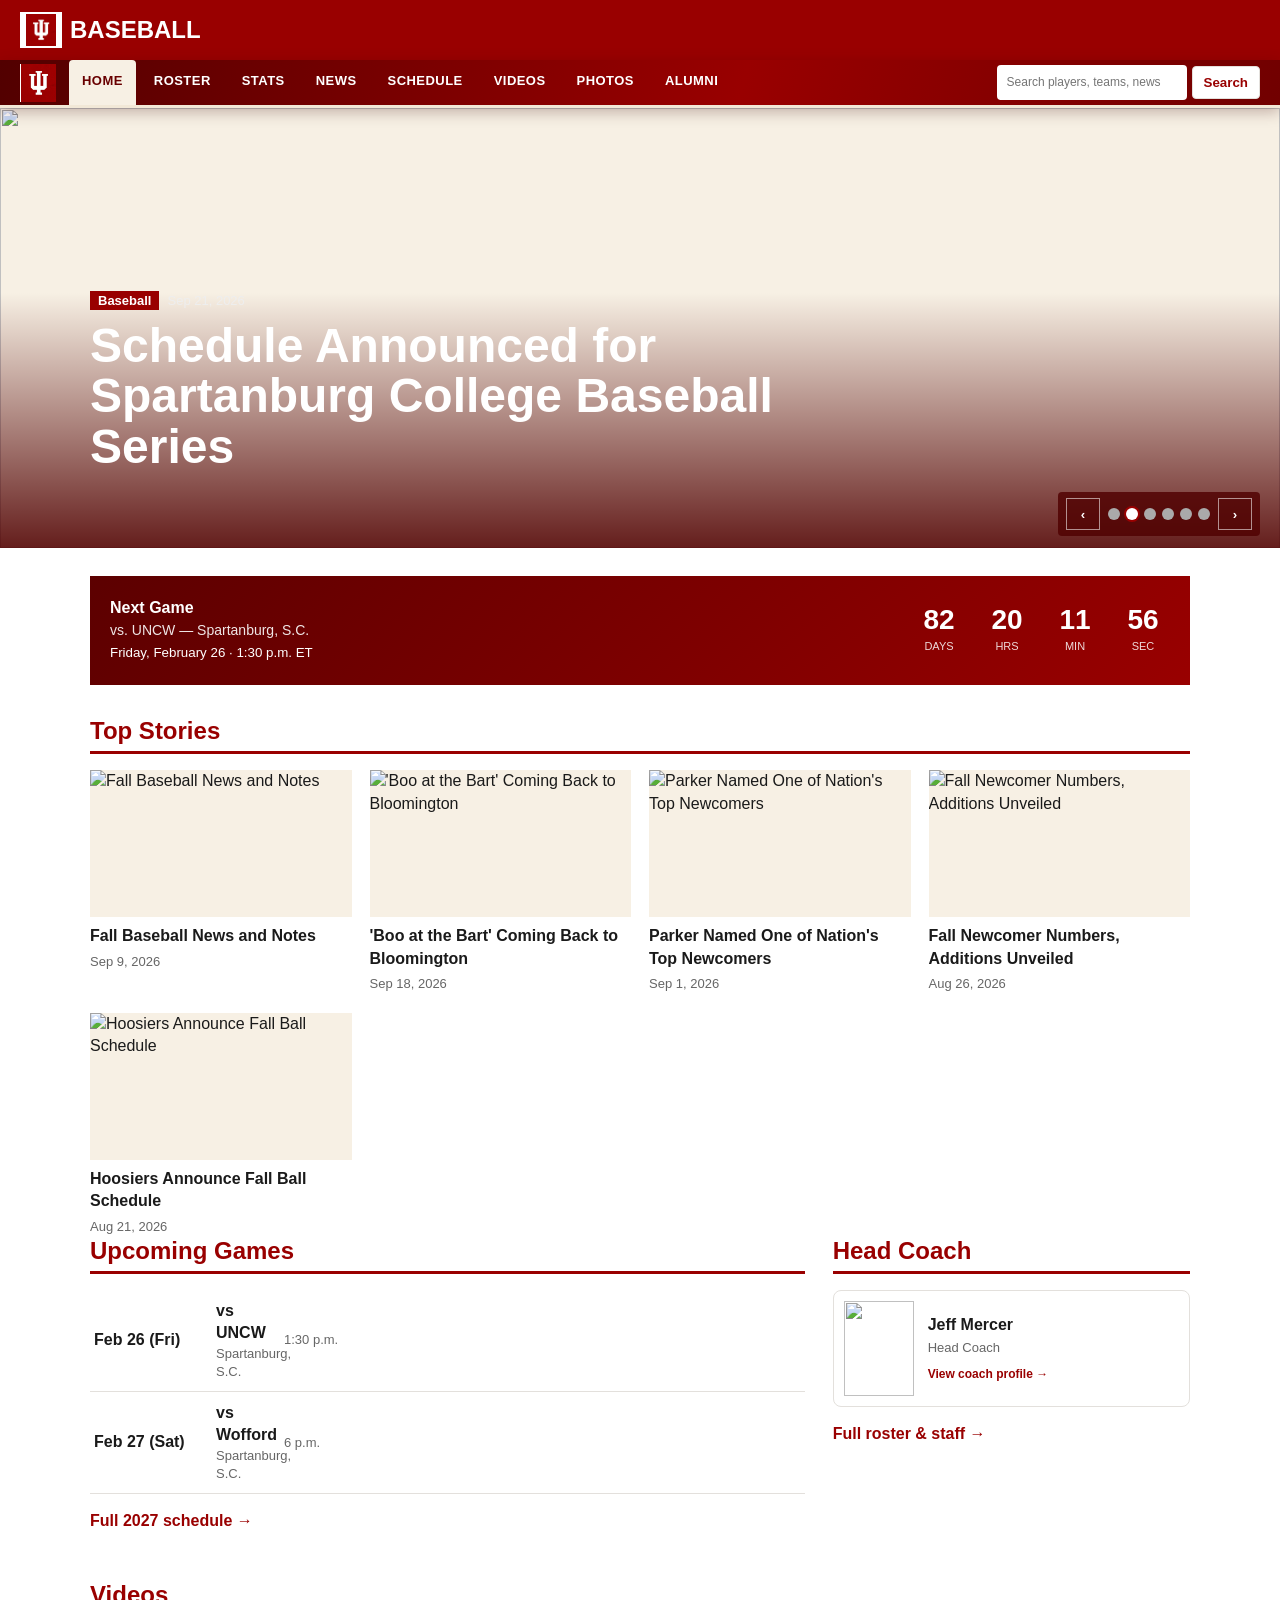
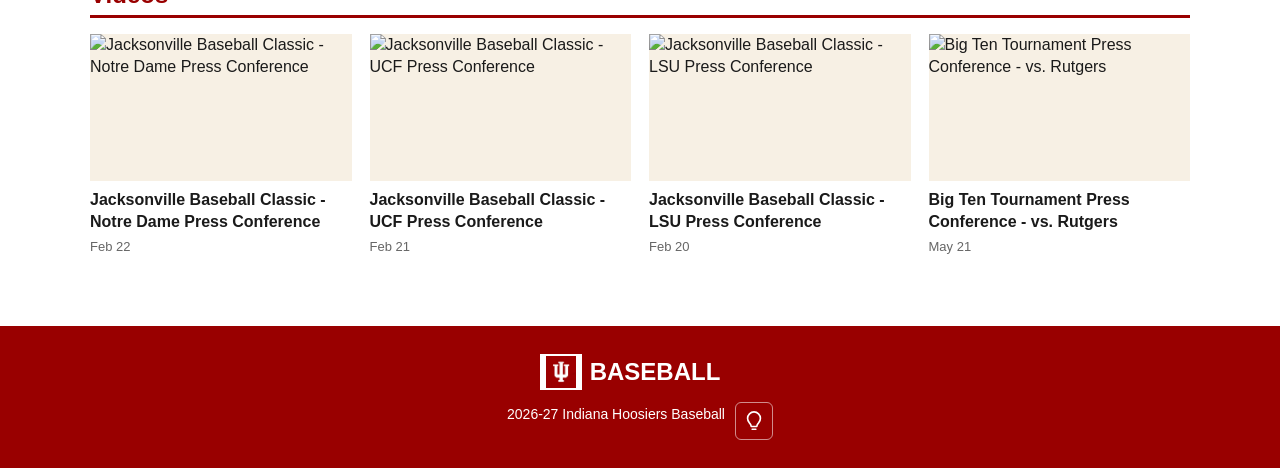
==== commit 0e4fca01: "hi" ====
--- a/index.html
+++ b/index.html
@@ -7,7 +7,7 @@
 <header class="top"><a class="brand" href="index.html"><b><img src="images/iu-altius-logo.jpg" alt="IU"></b> BASEBALL</a></header>
 <nav class="sub" aria-label="Main navigation"><a class=on aria-current="page" href="index.html">Home</a><a href="Roster.html">Roster</a><a href="Stats.html">Stats</a><a href="News.html">News</a><a href="Schedule.html">Schedule</a><a href="Videos.html">Videos</a><a href="Photos.html">Photos</a><form class="site-search" action="Search.html" role="search"><input type="search" name="q" placeholder="Search players, teams, news" aria-label="Search players, opponents, and articles"><button type="submit">Search</button></form></nav>
 <main id="app" data-view="index"></main>
-<footer><div class="brand" style="justify-content:center"><b>IU</b> BASEBALL</div>2026-27 Indiana Hoosiers Baseball</footer>
+<footer><div class="brand" style="justify-content:center"><b><img src="images/iu-altius-logo.jpg" alt="IU"></b> BASEBALL</div>2026-27 Indiana Hoosiers Baseball</footer>
 <script src="Data.js"></script>
 <script src="Render.js"></script>
 <div class="modal-bg" id="modalBg"><div class="modal"><div class="mhead"><h3 id="mTitle"></h3><button class="mclose" onclick="closeModal()">&times;</button></div><div class="mbody" id="mBody"></div></div></div>
--- a/style.css
+++ b/style.css
@@ -1929,6 +1929,50 @@
   grid-template-columns:repeat(auto-fit,minmax(260px,1fr));
 }
 
+.past-roster-card{
+  display:flex;
+  flex-direction:column;
+  align-items:flex-start;
+  min-width:0;
+  padding:14px;
+  border:1px solid var(--l);
+  border-radius:8px;
+  background:#fff;
+}
+
+.past-roster-card .past-roster-logo{
+  width:100%;
+  height:150px;
+  aspect-ratio:auto;
+  object-fit:contain;
+  background:transparent;
+}
+
+.past-roster-card h3{
+  margin:4px 0;
+  font-size:18px;
+}
+
+.past-roster-card p{
+  margin:3px 0;
+}
+
+.past-roster-card .profile-number{
+  margin-top:8px;
+}
+
+.past-roster-card .past-roster-statline{
+  color:var(--m);
+  font-size:13px;
+}
+
+.past-roster-link{
+  margin-top:auto;
+  padding-top:8px;
+  color:var(--c);
+  font-weight:700;
+}
+
 .alumni-card{
   min-width:0;
 }
@@ -1979,61 +2023,17 @@
   border-bottom:1px solid var(--l);
 }
 
-.alumni-team-badge{
-  display:inline-flex;
-  align-items:center;
-  gap:7px;
-  min-width:0;
-  max-width:100%;
-  vertical-align:middle;
-}
-
-.alumni-team-badge img{
-  width:28px;
-  height:28px;
-  flex:0 0 28px;
-  object-fit:contain;
-}
-
-.alumni-team-badge>span{
-  overflow-wrap:anywhere;
-}
-
-.alumni-draft-logo{
+.alumni-draft>img{
   width:66px;
   height:66px;
   flex:0 0 66px;
-  justify-content:center;
-}
-
-.alumni-draft-logo img{
-  width:66px;
-  height:66px;
-  flex-basis:66px;
   object-fit:contain;
-}
-
-.alumni-team-list{
-  display:flex;
-  flex-wrap:wrap;
-  gap:8px 12px;
-}
-
-.alumni-debut{
-  display:flex;
-  flex-wrap:wrap;
-  align-items:center;
-  gap:4px 8px;
 }
 
 .alumni-draft span,
 .alumni-draft strong,
 .alumni-draft small{
   display:block;
-}
-
-.alumni-draft .alumni-team-badge{
-  display:inline-flex;
 }
 
 .alumni-draft span,
